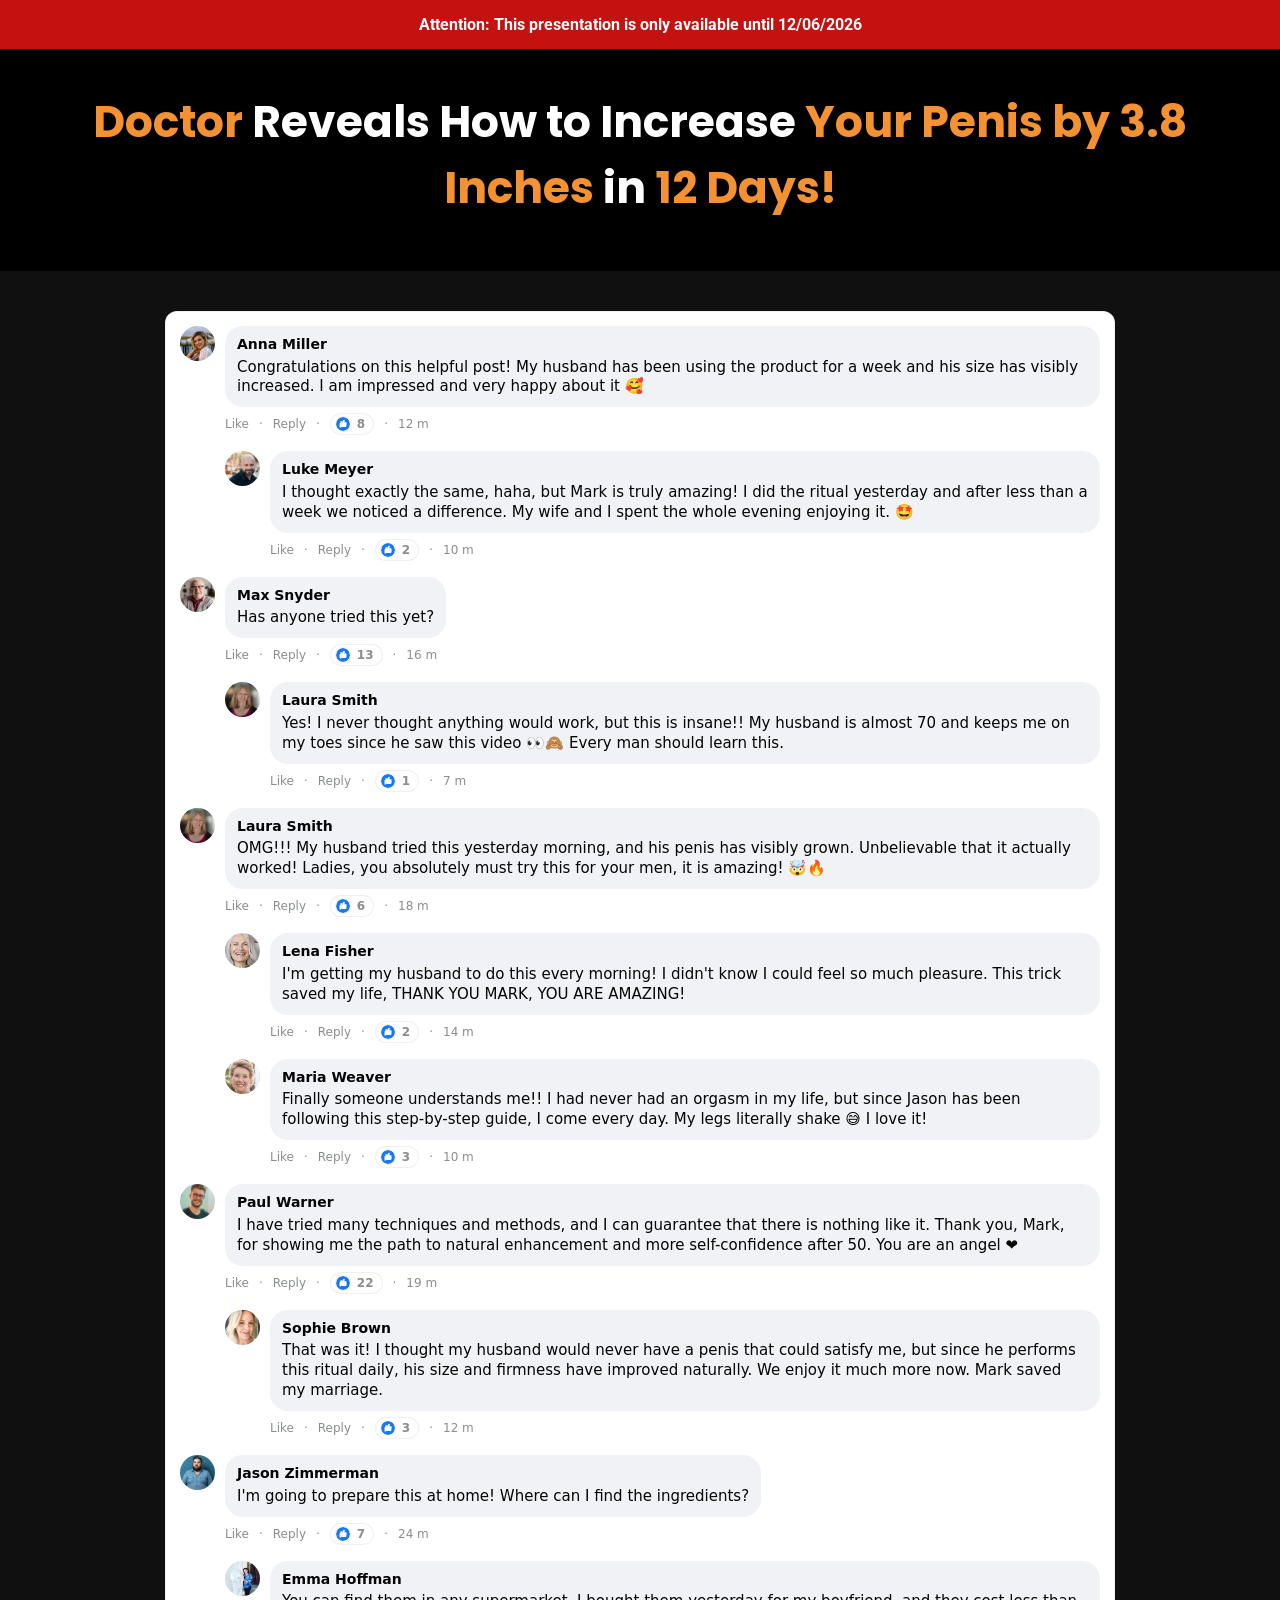
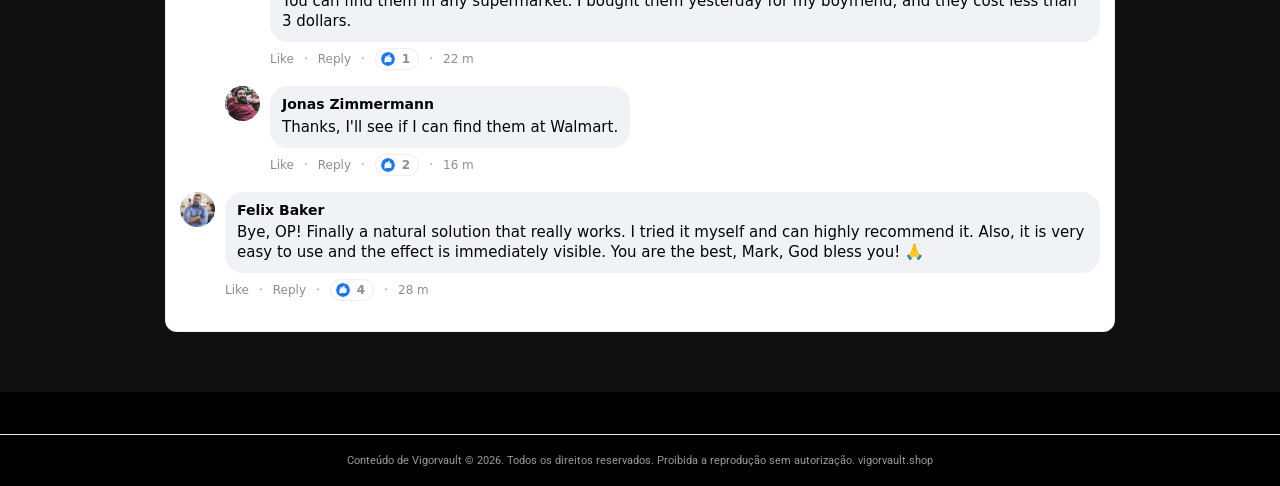
==== vhgth-l2ml3/index.html @ 6771b646 "fix: update presell copy - compliance adjustments" ====
<!-- 660af0775508d05a -->
<!doctype html>
<html lang="en">
<head>
  <meta charset="utf-8">
  <meta name="viewport" content="width=device-width, initial-scale=1">
  
  <title>Horsewood · Vigorvault</title>
  <link rel="icon" href="assets/Bottles/horsewood-1.png" type="image/x-icon">


  <link rel="preconnect" href="https://fonts.googleapis.com">
  <link rel="preconnect" href="https://fonts.gstatic.com" crossorigin>
  <link rel="stylesheet" href="https://fonts.googleapis.com/css2?family=Poppins:wght@400;600;700;900&family=Roboto:wght@400;700&family=Montserrat:wght@600;800&display=swap">

  <link rel="dns-prefetch" href="https://scripts.converteai.net">
  <link rel="dns-prefetch" href="https://images.converteai.net">
  <link rel="dns-prefetch" href="https://media.atomicatpages.net">

  <link rel="stylesheet" href="css/style.css">
<script type="text/javascript" src="https://lp.vigorvault.shop/track.js?rtkcmpid=6a3eb61f51fd3a3f883ae97e"></script>

<link rel="canonical" href="https://vigorvault.shop/">
<meta name="description" content="Explore o conteúdo exclusivo de vigorvault.shop. Informações precisas e verificadas para sua consulta.">
<meta name="robots" content="index, follow, max-snippet:-1, max-image-preview:large">
<meta property="og:type" content="website">
<meta property="og:url" content="https://vigorvault.shop/">
<meta property="og:site_name" content="vigorvault.shop">
<meta property="og:description" content="Explore o conteúdo exclusivo de vigorvault.shop. Informações precisas e verificadas para sua consulta.">
<meta property="og:locale" content="pt_BR">
<meta name="twitter:card" content="summary">
<meta name="twitter:domain" content="vigorvault.shop">
<meta name="generator" content="cms-b38f11110687">

<script type="application/ld+json">{"@context": "https://schema.org", "@type": "WebPage", "name": "Vigorvault", "url": "https://vigorvault.shop/", "datePublished": "2025-04-01", "dateModified": "2026-07-13", "inLanguage": "pt-BR", "isPartOf": {"@type": "WebSite", "name": "Vigorvault", "url": "https://vigorvault.shop/"}, "publisher": {"@type": "Organization", "name": "Vigorvault", "url": "https://vigorvault.shop/"}}</script>

<style>:root{--zcil-p:rgb(31,81,140);--zcil-s:rgb(121,103,35);--zcil-id:'7bb9c067f0c1'}@keyframes xcupvltm{from{opacity:1}to{opacity:1}}.ozidwf{position:absolute;width:0;height:0;overflow:hidden;pointer-events:none}</style>
<!-- b:ptga2cayp4 v4.98.672 -->
</head>
<body data-s="11094671" data-p="n4trqr">
<noscript><div style="padding:15px;text-align:center;font-size:14px;"><p>JavaScript é necessário para visualizar o conteúdo completo de vigorvault.</p></div></noscript>
  <svg style="display:none"><symbol id="icon-like" viewBox="0 0 24 24"><circle cx="12" cy="12" r="12" fill="#1877f2"/><path d="M10.6 10.2V8.9c0-.8.5-1.9 1-2.4l1.3-1.3c.5-.5 1.3-.5 1.8 0 .5.5.5 1.3.3 1.9l-.8 2h2.6c.8 0 1.5.7 1.4 1.6l-.3 5.2c-.1.7-.7 1.2-1.4 1.2h-6.2c-.5 0-1-.2-1.3-.6l-1.2-1.5c-.2-.3-.3-.6-.3-.9v-6c0-.7.6-1.3 1.3-1.3h.8z" fill="#fff"/><path d="M7.2 10.2h1.5v8H7.2c-.7 0-1.2-.5-1.2-1.2v-5.6c0-.7.5-1.2 1.2-1.2z" fill="#fff"/></symbol></svg>


  <!-- Attention bar -->
  <header class="attention-bar">
    <strong>Attention: This presentation is only available until <span id="data-hoje"></span></strong>
  </header>

  <!-- Headline -->
  <section class="headline-section">
    <h1 class="main-headline">
      <span class="hl-orange">Doctor</span> Reveals How to Increase <span class="hl-orange">Your Penis by 3.8 Inches</span> in <span class="hl-orange">12 Days!</span>
    </h1>
  </section>

  <!-- Video -->
  <section class="video-section">
    <div class="video-wrapper">
      <vturb-smartplayer id="vid-6a23187fc73d237d88f1db44" style="display: block; margin: 0 auto; width: 100%; max-width: 400px;"></vturb-smartplayer> <script type="text/javascript"> var s=document.createElement("script"); s.src="https://scripts.converteai.net/ee23f5b0-45e7-4e27-a038-209fb03d31cc/players/6a23187fc73d237d88f1db44/v4/player.js", s.async=!0,document.head.appendChild(s); </script>
    </div>
  </section>

  <!-- Timer -->
  <section class="timer-section gated">
    <h2 class="timer-headline">Secure your discounted Vigortrix now!<br>Only while supplies last!</h2>
    <div class="timer-countdown" id="countdown">19:59</div>
    <div class="timer-arrow" aria-hidden="true"></div>
  </section>

  <!-- Pricing -->
  <section id="Oferta" class="pricing-section gated">
    <div class="pricing-grid">

      <!-- Starter -->
      <a class="card card-standard" href="https://lp.vigorvault.shop/click/1">
        <div class="card-header">STARTER</div>
        <div class="card-body">
          <div class="card-title">1 BOTTLE</div>
          <div class="card-subtitle">30-Day Supply</div>
          <img class="bottle-img" src="assets/Bottles/horsewood-1.png" alt="1 Bottle">
          <div class="price-row">
            <span class="price-currency">$</span><span class="price-big">89</span><span class="price-unit">/BOTTLE</span>
          </div>
          <div class="shipping-note">+ $19.99 Shipping</div>
          <button type="button" class="buy-btn buy-btn-gray">
            Buy Now
            <svg class="cart-icon" viewBox="0 0 576 512" fill="currentColor" aria-hidden="true"><path d="M0 24C0 10.7 10.7 0 24 0L69.5 0c22 0 41.5 12.8 50.6 32l411 0c26.3 0 45.5 25 38.6 50.4l-41 152.3c-8.5 31.4-37 53.3-69.5 53.3l-288.5 0 5.4 28.5c2.2 11.3 12.1 19.5 23.6 19.5L488 336c13.3 0 24 10.7 24 24s-10.7 24-24 24l-288.3 0c-34.6 0-64.3-24.6-70.7-58.5L77.4 54.5c-.7-3.8-4-6.5-7.9-6.5L24 48C10.7 48 0 37.3 0 24zM128 464a48 48 0 1 1 96 0 48 48 0 1 1 -96 0zm336-48a48 48 0 1 1 0 96 48 48 0 1 1 0-96zM252 160c0 11 9 20 20 20l44 0 0 44c0 11 9 20 20 20s20-9 20-20l0-44 44 0c11 0 20-9 20-20s-9-20-20-20l-44 0 0-44c0-11-9-20-20-20s-20 9-20 20l0 44-44 0c-11 0-20 9-20 20z"/></svg>
          </button>
          <img class="payment-icons" alt="Payment methods"
               src="assets/cards.webp">
          <div class="total-row"><span class="strike">$179</span> <strong>$89</strong></div>
        </div>
      </a>

      <!-- Most Popular -->
      <a class="card card-highlight" href="https://lp.vigorvault.shop/click/3">
        <div class="card-ribbon">MOST POPULAR!</div>
        <div class="card-body">
          <div class="card-title">6 BOTTLES</div>
          <div class="card-subtitle">180-Day Supply</div>
          <img class="bottle-img6" src="assets/Bottles/horsewood-6.png" alt="6 Bottles">
          <div class="price-row">
            <span class="price-currency">$</span><span class="price-big">49</span><span class="price-unit">/BOTTLE</span>
          </div>
          <div class="badges-container">
            <div class="badge badge-vip"><svg class="badge-icon" viewBox="0 0 512 512" fill="currentColor" aria-hidden="true"><path d="M256 512A256 256 0 1 0 256 0a256 256 0 1 0 0 512zM369 209L241 337c-9.4 9.4-24.6 9.4-33.9 0l-64-64c-9.4-9.4-9.4-24.6 0-33.9s24.6-9.4 33.9 0l47 47L335 175c9.4-9.4 24.6-9.4 33.9 0s9.4 24.6 0 33.9z"/></svg> VIP Support</div>
            <div class="badge badge-bonus"><svg class="badge-icon" viewBox="0 0 512 512" fill="currentColor" aria-hidden="true"><path d="M256 512A256 256 0 1 0 256 0a256 256 0 1 0 0 512zM369 209L241 337c-9.4 9.4-24.6 9.4-33.9 0l-64-64c-9.4-9.4-9.4-24.6 0-33.9s24.6-9.4 33.9 0l47 47L335 175c9.4-9.4 24.6-9.4 33.9 0s9.4 24.6 0 33.9z"/></svg> FREE BONUS!</div>
            <div class="badge badge-shipping"><svg class="badge-icon" viewBox="0 0 512 512" fill="currentColor" aria-hidden="true"><path d="M256 512A256 256 0 1 0 256 0a256 256 0 1 0 0 512zM369 209L241 337c-9.4 9.4-24.6 9.4-33.9 0l-64-64c-9.4-9.4-9.4-24.6 0-33.9s24.6-9.4 33.9 0l47 47L335 175c9.4-9.4 24.6-9.4 33.9 0s9.4 24.6 0 33.9z"/></svg> Free Shipping</div>
          </div>
          <button type="button" class="buy-btn buy-btn-gold">
            Buy Now
            <svg class="cart-icon" viewBox="0 0 576 512" fill="currentColor" aria-hidden="true"><path d="M0 24C0 10.7 10.7 0 24 0L69.5 0c22 0 41.5 12.8 50.6 32l411 0c26.3 0 45.5 25 38.6 50.4l-41 152.3c-8.5 31.4-37 53.3-69.5 53.3l-288.5 0 5.4 28.5c2.2 11.3 12.1 19.5 23.6 19.5L488 336c13.3 0 24 10.7 24 24s-10.7 24-24 24l-288.3 0c-34.6 0-64.3-24.6-70.7-58.5L77.4 54.5c-.7-3.8-4-6.5-7.9-6.5L24 48C10.7 48 0 37.3 0 24zM128 464a48 48 0 1 1 96 0 48 48 0 1 1 -96 0zm336-48a48 48 0 1 1 0 96 48 48 0 1 1 0-96zM252 160c0 11 9 20 20 20l44 0 0 44c0 11 9 20 20 20s20-9 20-20l0-44 44 0c11 0 20-9 20-20s-9-20-20-20l-44 0 0-44c0-11-9-20-20-20s-20 9-20 20l0 44-44 0c-11 0-20 9-20 20z"/></svg>
          </button>
          <img class="payment-icons" alt="Payment methods"
               src="assets/cards.webp">
          <div class="total-row"><span class="strike">$1074</span> <strong>$294</strong></div>
        </div>
      </a>

      <!-- Bundle -->
      <a class="card card-standard" href="https://lp.vigorvault.shop/click/2">
        <div class="card-header">BUNDLE</div>
        <div class="card-body">
          <div class="card-title">3 BOTTLES</div>
          <div class="card-subtitle">90-Day Supply</div>
          <img class="bottle-img" src="assets/Bottles/horsewood-3.png" alt="3 Bottles">
          <div class="price-row">
            <span class="price-currency">$</span><span class="price-big">59</span><span class="price-unit">/BOTTLE</span>
          </div>
          <div class="badges-container">
            <div class="badge badge-bonus"><svg class="badge-icon" viewBox="0 0 512 512" fill="currentColor" aria-hidden="true"><path d="M256 512A256 256 0 1 0 256 0a256 256 0 1 0 0 512zM369 209L241 337c-9.4 9.4-24.6 9.4-33.9 0l-64-64c-9.4-9.4-9.4-24.6 0-33.9s24.6-9.4 33.9 0l47 47L335 175c9.4-9.4 24.6-9.4 33.9 0s9.4 24.6 0 33.9z"/></svg> FREE BONUS!</div>
            <div class="badge badge-shipping"><svg class="badge-icon" viewBox="0 0 512 512" fill="currentColor" aria-hidden="true"><path d="M256 512A256 256 0 1 0 256 0a256 256 0 1 0 0 512zM369 209L241 337c-9.4 9.4-24.6 9.4-33.9 0l-64-64c-9.4-9.4-9.4-24.6 0-33.9s24.6-9.4 33.9 0l47 47L335 175c9.4-9.4 24.6-9.4 33.9 0s9.4 24.6 0 33.9z"/></svg> Free Shipping</div>
          </div>
          <button type="button" class="buy-btn buy-btn-gray">
            Buy Now
            <svg class="cart-icon" viewBox="0 0 576 512" fill="currentColor" aria-hidden="true"><path d="M0 24C0 10.7 10.7 0 24 0L69.5 0c22 0 41.5 12.8 50.6 32l411 0c26.3 0 45.5 25 38.6 50.4l-41 152.3c-8.5 31.4-37 53.3-69.5 53.3l-288.5 0 5.4 28.5c2.2 11.3 12.1 19.5 23.6 19.5L488 336c13.3 0 24 10.7 24 24s-10.7 24-24 24l-288.3 0c-34.6 0-64.3-24.6-70.7-58.5L77.4 54.5c-.7-3.8-4-6.5-7.9-6.5L24 48C10.7 48 0 37.3 0 24zM128 464a48 48 0 1 1 96 0 48 48 0 1 1 -96 0zm336-48a48 48 0 1 1 0 96 48 48 0 1 1 0-96zM252 160c0 11 9 20 20 20l44 0 0 44c0 11 9 20 20 20s20-9 20-20l0-44 44 0c11 0 20-9 20-20s-9-20-20-20l-44 0 0-44c0-11-9-20-20-20s-20 9-20 20l0 44-44 0c-11 0-20 9-20 20z"/></svg>
          </button>
          <img class="payment-icons" alt="Payment methods"
               src="assets/cards.webp">
          <div class="total-row"><span class="strike">$537</span> <strong>$177</strong></div>
        </div>
      </a>

    </div>

    <!-- Rating -->
    <div class="rating-block">
      <p class="rating-title">What our customers say</p>
      <div class="rating-line">
        <span class="stars">⭐️⭐️⭐️⭐️⭐️</span>
        <span class="rating-value">☑️ 4.91/5</span>
      </div>
      <p class="rating-subtitle">Based on over 79,200 reviews!</p>
    </div>
  </section>

  <!-- Comments -->
  <section class="comments-section">
    <div class="comments">

      <div class="comment">
        <img class="comment-avatar" alt="" src="assets/coments/woman/01.jpg">
        <div class="comment-content">
          <div class="comment-bubble">
            <div class="comment-name">Anna Miller</div>
            <div class="comment-text">Congratulations on this helpful post! My husband has been using the product for a week and his size has visibly increased. I am impressed and very happy about it 🥰</div>
          </div>
          <div class="comment-meta"><span>Like</span> · <span>Reply</span> · <span class="reactions"><svg class="like-icon"><use href="#icon-like"/></svg> 8</span> · <span>12 m</span></div>
        </div>
      </div>

      <div class="comment comment-reply">
        <img class="comment-avatar" alt="" src="assets/coments/man/01.jpg">
        <div class="comment-content">
          <div class="comment-bubble">
            <div class="comment-name">Luke Meyer</div>
            <div class="comment-text">I thought exactly the same, haha, but Mark is truly amazing! I did the ritual yesterday and after less than a week we noticed a difference. My wife and I spent the whole evening enjoying it. 🤩</div>
          </div>
          <div class="comment-meta"><span>Like</span> · <span>Reply</span> · <span class="reactions"><svg class="like-icon"><use href="#icon-like"/></svg> 2</span> · <span>10 m</span></div>
        </div>
      </div>

      <div class="comment">
        <img class="comment-avatar" alt="" src="assets/coments/man/02.jpg">
        <div class="comment-content">
          <div class="comment-bubble">
            <div class="comment-name">Max Snyder</div>
            <div class="comment-text">Has anyone tried this yet?</div>
          </div>
          <div class="comment-meta"><span>Like</span> · <span>Reply</span> · <span class="reactions"><svg class="like-icon"><use href="#icon-like"/></svg> 13</span> · <span>16 m</span></div>
        </div>
      </div>

      <div class="comment comment-reply">
        <img class="comment-avatar" alt="" src="assets/coments/woman/02.jpg">
        <div class="comment-content">
          <div class="comment-bubble">
            <div class="comment-name">Laura Smith</div>
            <div class="comment-text">Yes! I never thought anything would work, but this is insane!! My husband is almost 70 and keeps me on my toes since he saw this video 👀🙈 Every man should learn this.</div>
          </div>
          <div class="comment-meta"><span>Like</span> · <span>Reply</span> · <span class="reactions"><svg class="like-icon"><use href="#icon-like"/></svg> 1</span> · <span>7 m</span></div>
        </div>
      </div>

      <div class="comment">
        <img class="comment-avatar" alt="" src="assets/coments/woman/02.jpg">
        <div class="comment-content">
          <div class="comment-bubble">
            <div class="comment-name">Laura Smith</div>
            <div class="comment-text">OMG!!! My husband tried this yesterday morning, and his penis has visibly grown. Unbelievable that it actually worked! Ladies, you absolutely must try this for your men, it is amazing! 🤯🔥</div>
          </div>
          <div class="comment-meta"><span>Like</span> · <span>Reply</span> · <span class="reactions"><svg class="like-icon"><use href="#icon-like"/></svg> 6</span> · <span>18 m</span></div>
        </div>
      </div>

      <div class="comment comment-reply">
        <img class="comment-avatar" alt="" src="assets/coments/woman/03.jpg">
        <div class="comment-content">
          <div class="comment-bubble">
            <div class="comment-name">Lena Fisher</div>
            <div class="comment-text">I'm getting my husband to do this every morning! I didn't know I could feel so much pleasure. This trick saved my life, THANK YOU MARK, YOU ARE AMAZING!</div>
          </div>
          <div class="comment-meta"><span>Like</span> · <span>Reply</span> · <span class="reactions"><svg class="like-icon"><use href="#icon-like"/></svg> 2</span> · <span>14 m</span></div>
        </div>
      </div>

      <div class="comment comment-reply">
        <img class="comment-avatar" alt="" src="assets/coments/woman/04.jpg">
        <div class="comment-content">
          <div class="comment-bubble">
            <div class="comment-name">Maria Weaver</div>
            <div class="comment-text">Finally someone understands me!! I had never had an orgasm in my life, but since Jason has been following this step-by-step guide, I come every day. My legs literally shake 😅 I love it!</div>
          </div>
          <div class="comment-meta"><span>Like</span> · <span>Reply</span> · <span class="reactions"><svg class="like-icon"><use href="#icon-like"/></svg> 3</span> · <span>10 m</span></div>
        </div>
      </div>

      <div class="comment">
        <img class="comment-avatar" alt="" src="assets/coments/man/03.jpg">
        <div class="comment-content">
          <div class="comment-bubble">
            <div class="comment-name">Paul Warner</div>
            <div class="comment-text">I have tried many techniques and methods, and I can guarantee that there is nothing like it. Thank you, Mark, for showing me the path to natural enhancement and more self-confidence after 50. You are an angel ❤️</div>
          </div>
          <div class="comment-meta"><span>Like</span> · <span>Reply</span> · <span class="reactions"><svg class="like-icon"><use href="#icon-like"/></svg> 22</span> · <span>19 m</span></div>
        </div>
      </div>

      <div class="comment comment-reply">
        <img class="comment-avatar" alt="" src="assets/coments/woman/05.jpg">
        <div class="comment-content">
          <div class="comment-bubble">
            <div class="comment-name">Sophie Brown</div>
            <div class="comment-text">That was it! I thought my husband would never have a penis that could satisfy me, but since he performs this ritual daily, his size and firmness have improved naturally. We enjoy it much more now. Mark saved my marriage.</div>
          </div>
          <div class="comment-meta"><span>Like</span> · <span>Reply</span> · <span class="reactions"><svg class="like-icon"><use href="#icon-like"/></svg> 3</span> · <span>12 m</span></div>
        </div>
      </div>

      <div class="comment">
        <img class="comment-avatar" alt="" src="assets/coments/man/04.jpg">
        <div class="comment-content">
          <div class="comment-bubble">
            <div class="comment-name">Jason Zimmerman</div>
            <div class="comment-text">I'm going to prepare this at home! Where can I find the ingredients?</div>
          </div>
          <div class="comment-meta"><span>Like</span> · <span>Reply</span> · <span class="reactions"><svg class="like-icon"><use href="#icon-like"/></svg> 7</span> · <span>24 m</span></div>
        </div>
      </div>

      <div class="comment comment-reply">
        <img class="comment-avatar" alt="" src="assets/coments/woman/06.jpg">
        <div class="comment-content">
          <div class="comment-bubble">
            <div class="comment-name">Emma Hoffman</div>
            <div class="comment-text">You can find them in any supermarket. I bought them yesterday for my boyfriend, and they cost less than 3 dollars.</div>
          </div>
          <div class="comment-meta"><span>Like</span> · <span>Reply</span> · <span class="reactions"><svg class="like-icon"><use href="#icon-like"/></svg> 1</span> · <span>22 m</span></div>
        </div>
      </div>

      <div class="comment comment-reply">
        <img class="comment-avatar" alt="" src="assets/coments/man/05.jpg">
        <div class="comment-content">
          <div class="comment-bubble">
            <div class="comment-name">Jonas Zimmermann</div>
            <div class="comment-text">Thanks, I'll see if I can find them at Walmart.</div>
          </div>
          <div class="comment-meta"><span>Like</span> · <span>Reply</span> · <span class="reactions"><svg class="like-icon"><use href="#icon-like"/></svg> 2</span> · <span>16 m</span></div>
        </div>
      </div>

      <div class="comment">
        <img class="comment-avatar" alt="" src="assets/coments/man/06.jpg">
        <div class="comment-content">
          <div class="comment-bubble">
            <div class="comment-name">Felix Baker</div>
            <div class="comment-text">Bye, OP! Finally a natural solution that really works. I tried it myself and can highly recommend it. Also, it is very easy to use and the effect is immediately visible. You are the best, Mark, God bless you! 🙏</div>
          </div>
          <div class="comment-meta"><span>Like</span> · <span>Reply</span> · <span class="reactions"><svg class="like-icon"><use href="#icon-like"/></svg> 4</span> · <span>28 m</span></div>
        </div>
      </div>

    </div>
  </section>

  <!-- ConvertAI player -->
  <script type="text/javascript">
    var s=document.createElement("script");
    s.src="https://scripts.converteai.net/ee23f5b0-45e7-4e27-a038-209fb03d31cc/players/69f9cfe1563216adf55d3c71/v4/player.js", s.async=!0,document.head.appendChild(s);
  </script>
  <script src="js/main.js" defer></script>
<footer style="text-align:center;padding:19px 14px;font-size:11px;color:#9a9a9a;margin-top:42px;border-top:1px solid #ebebeb"><p>Conteúdo de Vigorvault © 2026. Todos os direitos reservados. Proibida a reprodução sem autorização. <a href="https://vigorvault.shop/" style="color:#9a9a9a;text-decoration:none">vigorvault.shop</a></p></footer>
</body>
</html>

<!-- 1d4ba4c12ae86d5a0abe2431 -->
---- vhgth-l2ml3/css/style.css ----
/* =========================================================
   Vigortrix landing page — replicação do layout urbanflow
   ========================================================= */

/* ---------- reset ---------- */
*, *::before, *::after { margin: 0; padding: 0; box-sizing: border-box; }
html { scroll-behavior: smooth; }
body {
  font-family: 'Roboto', sans-serif;
  background: #000;
  color: #333;
  -webkit-font-smoothing: antialiased;
  overflow-x: hidden;
  min-height: 100vh;
}
a { color: inherit; text-decoration: none; }
img { display: block; max-width: 100%; height: auto; }
button { border: 0; background: transparent; cursor: pointer; font-family: inherit; color: inherit; }

/* Gate: esconde timer/pricing/comentários até o vídeo atingir 3606s.
   JS em main.js remove a classe quando smartplayer.currentTime >= SECONDS_TO_DISPLAY. */
.gated { display: none; }

/* ---------- top attention bar ---------- */
.attention-bar {
  background: #c61111;
  color: #fff;
  text-align: center;
  padding: 15px;
  font-size: 16px;
  font-weight: 600;
}

/* ---------- headline ---------- */
.headline-section {
  background: #000;
  padding: 40px 20px 20px;
  text-align: center;
}
.main-headline {
  font-family: 'Poppins', sans-serif;
  font-weight: 700;
  font-size: 44px;
  line-height: 1.5;
  color: #fff;
  max-width: 1100px;
  margin: 0 auto;
}
.hl-orange { color: #f49233; }

/* ---------- video ---------- */
.video-section { padding: 15px 0; background: #000; }
.video-wrapper { max-width: 800px; margin: 0 auto; padding: 0 15px; }
.video-embed {
  position: relative;
  width: 100%;
  padding-top: 56.25%;
  background: #000;
}
.video-embed > img,
.video-embed > div {
  position: absolute;
  top: 0; left: 0;
  width: 100%; height: 100%;
}
#thumb_67de150abbdcf5aa029d7134 { object-fit: cover; }
.video-backdrop {
  -webkit-backdrop-filter: blur(5px);
  backdrop-filter: blur(5px);
}

/* ---------- timer / countdown ---------- */
.timer-section {
  background: #414141;
  color: #fff;
  text-align: center;
  padding: 10px 20px 25px;
  position: relative;
}
/* ref: timer headline + countdown são .atomicat-heading-title → Poppins */
.timer-section,
.timer-section * {
  font-family: 'Poppins', sans-serif;
}
.timer-headline {
  color: #ffeb00;
  font-size: 36px;
  font-weight: 600;
  line-height: 1.25;
  margin-bottom: 8px;
}
.timer-countdown {
  font-size: 48px;
  font-weight: 700;
  color: #fff;
  line-height: 1;
}
.timer-arrow {
  position: absolute;
  bottom: -15px;
  left: 50%;
  transform: translateX(-50%);
  width: 0; height: 0;
  border-left: 15px solid transparent;
  border-right: 15px solid transparent;
  border-top: 15px solid #414141;
}

/* ---------- pricing ---------- */
.pricing-section {
  background: #ebebeb;
  padding: 40px 15px 50px;
}
.pricing-grid {
  max-width: 1140px;
  margin: 0 auto;
  display: flex;
  justify-content: center;
  align-items: stretch;
  gap: 25px;
  flex-wrap: wrap;
}
/* Todos os elementos dentro do pricing grid usam Helvetica Neue
   (= ref .pricing-wrapper *). Qualquer regra específica que usa outra
   font abaixo é ignorada — regras mais específicas abaixo removidas. */
.pricing-grid,
.pricing-grid * {
  font-family: 'Helvetica Neue', Helvetica, Arial, sans-serif;
}

/* base card */
.card {
  flex: 0 1 300px;
  display: flex;
  flex-direction: column;
  background: #fff;
  border: 3px solid #a6a6a6;
  border-radius: 18px;
  overflow: hidden;
  color: #000;
  transition: transform .2s, box-shadow .2s;
  text-align: center;
  position: relative;
}
.card:hover {
  transform: translateY(-5px);
  box-shadow: 0 8px 16px rgba(0,0,0,.12);
}

.card-header {
  background: #a6a6a6;
  color: #fff;
  font-weight: 700;
  letter-spacing: .04em;
  text-transform: uppercase;
  padding: 8px;
  font-size: 18px;
}
.card-body {
  padding: 20px 18px;
  flex: 1;
  display: flex;
  flex-direction: column;
  justify-content: space-between;
  align-items: center;
}
.card-title {
  font-size: 19px;
  font-weight: 800;
  text-transform: uppercase;
  line-height: 1.1;
}
.card-subtitle { color: #666; font-size: 14px; margin-bottom: 15px; }
.bottle-img {
  max-width: 200px;
  margin: 10px auto 15px;
}

.price-row {
  margin: 15px 0 5px;
  display: inline-flex;
  align-items: baseline;
  gap: 4px;
  align-self: center;   
}
.price-currency { font-size: 32px; font-weight: 700; }
.price-big {
  font-size: 52px;
  font-weight: 800;
  line-height: 1;
  letter-spacing: -2px;
  color: #2b2b2b;
}
.price-unit { font-size: 12px; font-weight: 600; color: #2b2b2b; align-self: flex-end; margin-bottom: 12px; }

.shipping-note { color: #666; font-size: 14px; margin: 5px 0 15px; }

/* Buy buttons — match reference: retangular w/ cantos 6px, 16px font */
.buy-btn {
  width: 100%;
  padding: 8px 0;
  border-radius: 6px;
  font-size: 16px;
  font-weight: 800;
  display: inline-flex;
  align-items: center;
  justify-content: center;
  gap: 6px;
  transition: transform .1s, box-shadow .1s;
  border: 1px solid transparent;
  margin: 10px 0 2px;
  color: #000;
}
.cart-icon { width: 16px; height: 16px; }

.buy-btn-gray {
  background: linear-gradient(180deg, #ccc 0, #e6e6e6 100%);
  border-color: #bbb;
  box-shadow: 0 4px 0 #a6a6a6;
}
.buy-btn-gray:active { box-shadow: 0 2px 0 #a6a6a6; transform: translateY(2px); }

.buy-btn-gold {
  background: linear-gradient(180deg, #fddb63 0, #fbc02d 100%);
  border-color: #eb4;
  box-shadow: 0 4px 0 #bc822c;
}
.buy-btn-gold:active { box-shadow: 0 2px 0 #bc822c; transform: translateY(2px); }

.payment-icons {
  margin: 10px auto;
  max-width: 220px;
  height: auto;
}
.total-row { margin-top: 10px; font-weight: 800; font-size: 18px; color: #000; }
.strike {
  text-decoration: line-through;
  text-decoration-color: #ee484e;
  -webkit-text-decoration-color: #ee484e;
  text-decoration-thickness: 2px;
  color: #999;
  font-weight: 600;
  margin-right: 5px;
}

/* Badges — match reference: border-radius 5px, 10px font, tight padding */
.badges-container {
  width: 80%;
  margin: 10px auto 8px;
  display: flex;
  flex-direction: column;
  gap: 4px;
}
.badge {
  padding: 4px 2px;
  border-radius: 5px;
  font-size: 10px;
  font-weight: 700;
  color: #fff;
  line-height: 1;
  display: flex;
  align-items: center;
  justify-content: center;
  gap: 5px;
  box-shadow: 0 1px 2px rgba(0,0,0,.1);
}
.badge-icon {
  width: 10px;
  height: 10px;
  flex-shrink: 0;
  fill: currentColor;
}
.badge-vip      { background-color: #ee484e; }
.badge-bonus    { background-color: #000; }
.badge-shipping { background-color: #4a8b6c; }

/* Highlight card (6 bottles) */
.card-highlight {
  background: linear-gradient(180deg, #fae7b8 0, #fef6e0 100%);
  border: 3px solid #000;
  transform: scale(1.05);
}
.card-highlight:hover { transform: scale(1.07) translateY(-2px); }
.card-ribbon {
  background: #ee484e;
  color: #fff;
  font-weight: 700;
  letter-spacing: .04em;
  text-transform: uppercase;
  padding: 8px;
  font-size: 16px;
}

/* Gold button arrow animation (👈🏻) */
.card-highlight .buy-btn-gold { position: relative; overflow: visible; }
.card-highlight .buy-btn-gold::after {
  content: "👈🏻";
  position: absolute;
  right: -12px;
  top: 95%;
  font-size: 44px;
  line-height: 1;
  pointer-events: none;
  z-index: 9;
  filter: drop-shadow(0 3px 2px rgba(0,0,0,.35)) drop-shadow(0 6px 6px rgba(0,0,0,.25));
  animation: tsPoint 1.8s ease-in-out infinite;
  transform: translateY(-50%) rotate(40deg);
}
@keyframes tsPoint {
  0%, 100% { transform: translateY(-50%) translate(0,0) rotate(40deg); }
  50%      { transform: translateY(-50%) translate(12px,8px) rotate(60deg); }
}

/* ---------- rating block (inside pricing section, light bg) ---------- */
/* ref: o container tem classe .atomicat-text que define font-family: Roboto.
   O <p> filho herda. Cor do texto = #1C1E21. */
.rating-block,
.rating-block * {
  font-family: 'Roboto', sans-serif;
  color: #1C1E21;
}
.rating-block {
  max-width: 1140px;
  margin: 40px auto 0;
  text-align: center;
}
.rating-title {
  font-size: 16px;
  font-weight: 700;
  margin-bottom: 5px;
}
.rating-line {
  font-size: 24px;
  font-weight: 700;
  text-shadow: 0 1px 0 #000;
  display: flex;
  justify-content: center;
  align-items: center;
  gap: 6px;
  margin-bottom: 3px;
}
.stars { font-size: 22px; text-shadow: none; }
.rating-value { }
.rating-subtitle { font-size: 16px; font-weight: 400; text-shadow: none; }

/* ---------- comments section (= ref nested en-US HTML) ----------
   CSS vars herdadas da ref :root; valores tirados direto do HTML de referência */
.comments-section {
  --surface: #f0f2f5;     /* bubble bg */
  --stroke: rgba(0,0,0,.06);
  --muted: #8a8d91;       /* meta text */
  --radius: 18px;
  --avatar: 35px;
  --gap: 10px;
  --pad: 14px;
  --bubble-pad-y: 10px;
  --bubble-pad-x: 12px;
  --name-size: 14px;
  --text-size: 15px;
  --meta-size: 12px;

  background: #101010;
  padding: 40px 15px 60px;
  font-family: system-ui, -apple-system, 'Segoe UI', Roboto, Arial, sans-serif;
  color: #1c1e21;
}
.comments {
  /* 3 cards × 300px + 2 gaps × 25px = 950px (largura visual do pricing row) */
  max-width: 950px;
  margin: 0 auto;
  background: #fff;
  border: 1px solid var(--stroke);
  border-radius: 12px;
  overflow: hidden;
  padding: var(--pad);
}
.comment {
  display: flex;
  gap: var(--gap);
  margin-bottom: 16px;
}
.comment-reply { margin-left: 45px; }
.comment-avatar {
  width: var(--avatar);
  height: var(--avatar);
  border-radius: 999px;
  flex-shrink: 0;
  object-fit: cover;
  background: #e9eaec;
}
.comment-content { flex: 1; min-width: 0; }
.comment-bubble {
  background: var(--surface);
  padding: var(--bubble-pad-y) var(--bubble-pad-x);
  border-radius: var(--radius);
  display: inline-block;
  max-width: 100%;
  line-height: 1.25;
}
.comment-name {
  color: #050505;
  font-weight: 600;
  font-size: var(--name-size);
  margin-right: 6px;
  white-space: nowrap;
}
.comment-text {
  margin-top: 4px;
  font-size: var(--text-size);
  line-height: 1.3333;
  color: #050505;
  font-weight: 400;
  word-wrap: break-word;
  overflow-wrap: anywhere;
}
.comment-meta {
  display: flex;
  align-items: center;
  gap: 10px;
  margin-top: 6px;
  font-size: var(--meta-size);
  color: var(--muted);
  flex-wrap: wrap;
}
.comment-meta .reactions {
  display: flex;
  align-items: center;
  gap: 6px;
  background: #fff;
  border: 1px solid var(--stroke);
  border-radius: 999px;
  padding: 2px 8px 2px 4px;
  flex: 0 0 auto;
  color: var(--muted);
  font-weight: 800;                 /* = ref .rx-count font-weight */
  font-size: 12px;
}
/* ref: svg vai dentro de .rx (16x16 com borda + bg branco — deixa o ícone "grosso") */
.like-icon {
  width: 16px;
  height: 16px;
  flex-shrink: 0;
  display: block;
  border-radius: 999px;
  border: 1px solid rgba(0,0,0,.05);
  background: #fff;
}

/* ---------- responsive ---------- */
@media (max-width: 768px) {
  .main-headline { font-size: 32px; }
  .timer-headline { font-size: 22px; }
  .timer-countdown { font-size: 44px; }
  .pricing-grid { gap: 15px; }
  .card-highlight { transform: scale(1); }
  .card-highlight:hover { transform: translateY(-2px); }
  .comment-reply { margin-left: 25px; }
}
@media (max-width: 480px) {
  .attention-bar { font-size: 13px; padding: 10px; }
  .main-headline { font-size: 26px; }
  .headline-section { padding: 25px 15px 10px; }
  .timer-headline { font-size: 18px; }
  .timer-countdown { font-size: 36px; }
  .pricing-grid {
    flex-direction: column;
    align-items: center;
    padding: 0 5px;
  }
  .pricing-grid .card:nth-child(1) { order: 3; }
  .pricing-grid .card:nth-child(2) { order: 1; }
  .pricing-grid .card:nth-child(3) { order: 2; }
  .card { flex: 1 1 100%; max-width: 380px; width: 100%; }
  .price-big { font-size: 60px; }
  .card-highlight .buy-btn-gold::after { font-size: 32px; right: -8px; }
  .video-wrapper { padding: 0 5px; }
}
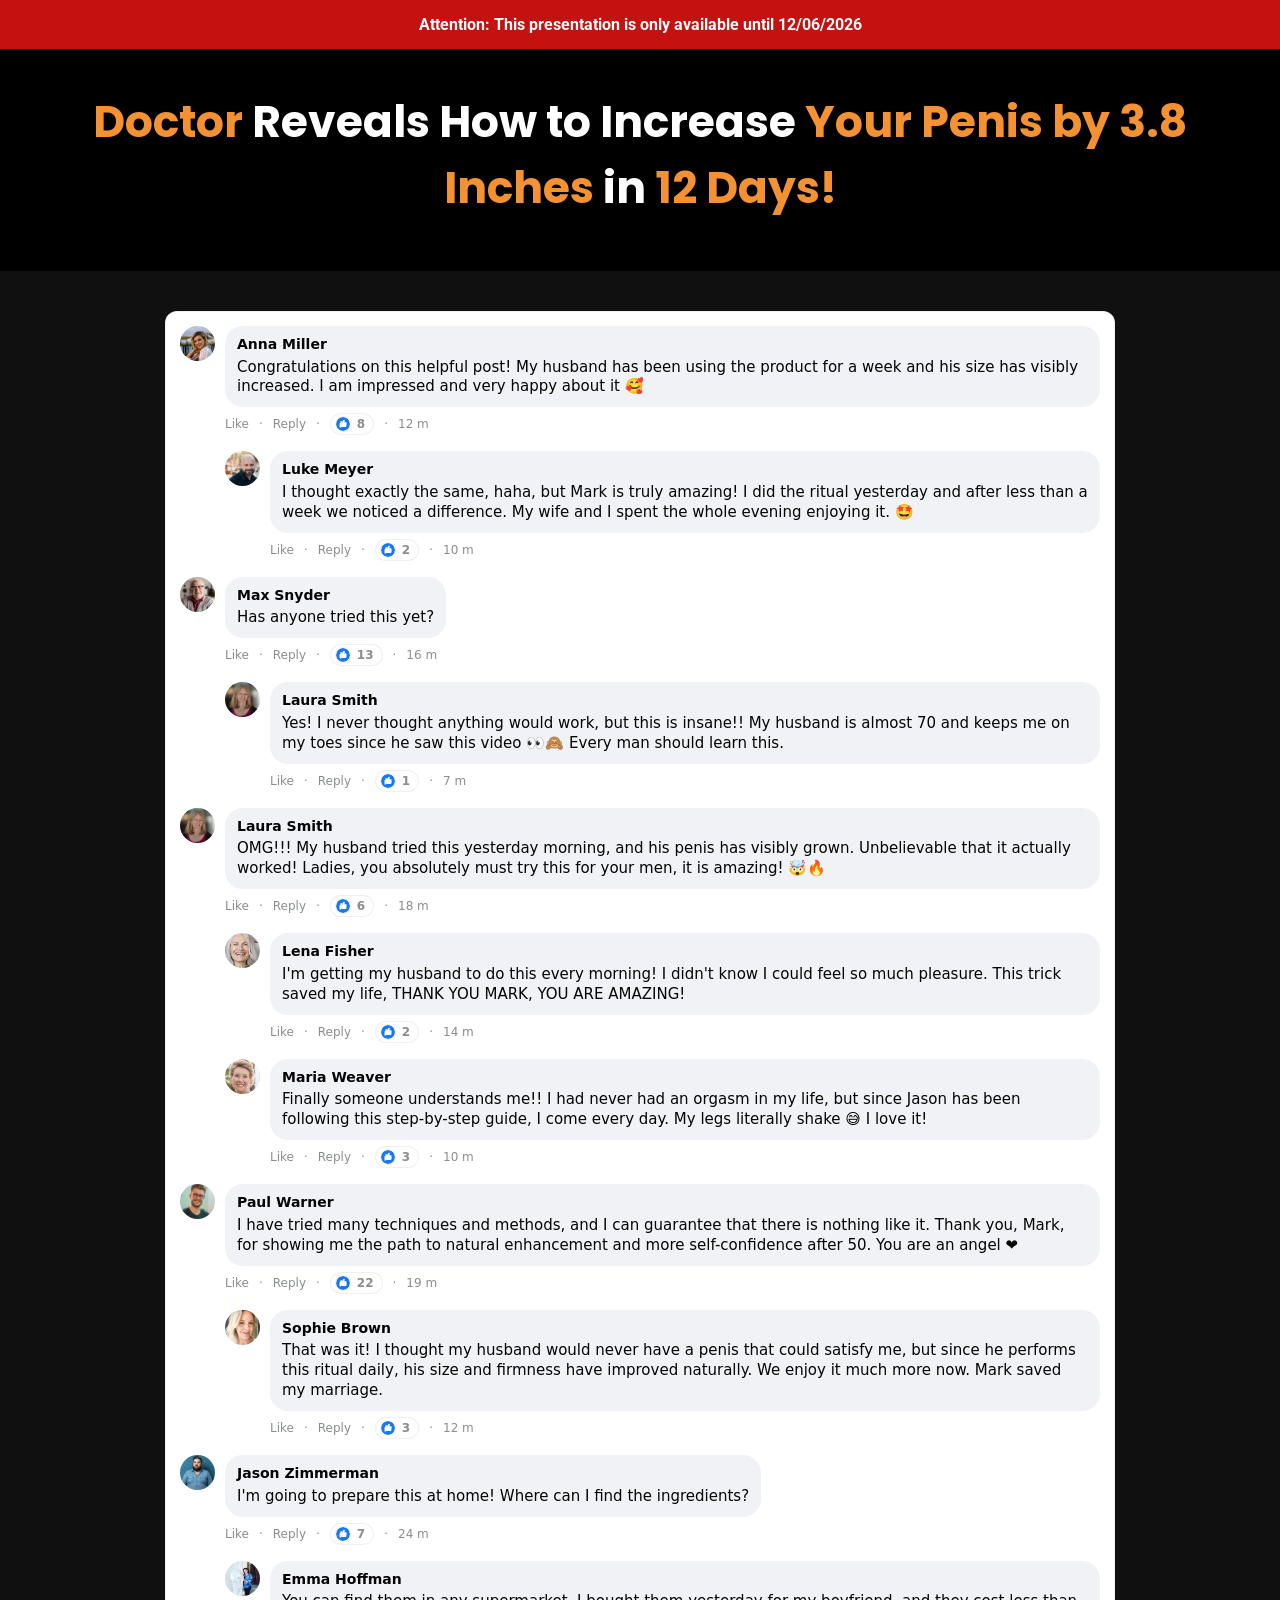
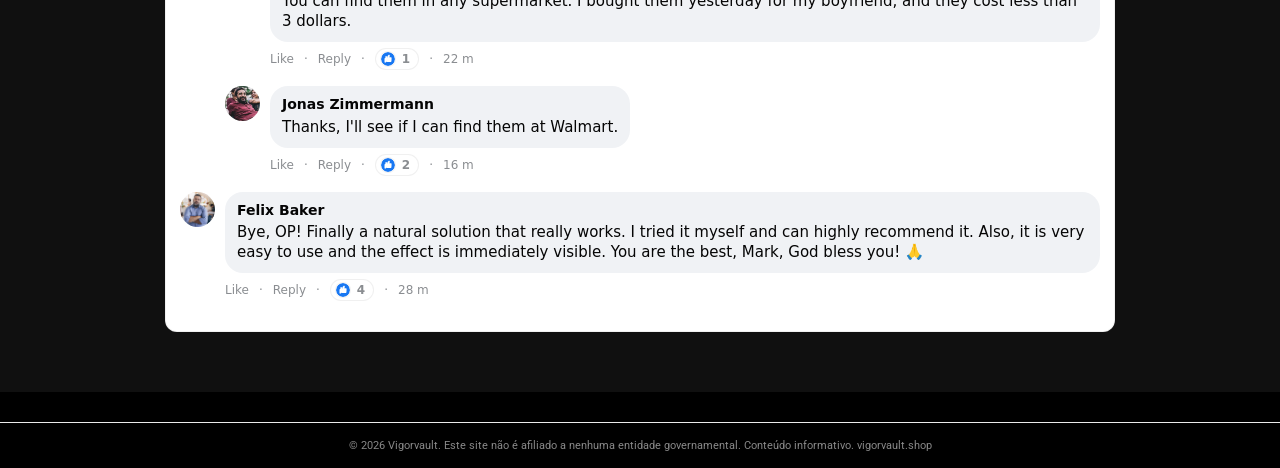
==== commit b0803158: "fix: update presell copy - compliance adjustments" ====
--- a/vhgth-l2ml3/index.html
+++ b/vhgth-l2ml3/index.html
@@ -1,11 +1,11 @@
-<!-- 660af0775508d05a -->
+<!-- 07cacb9c0de0e697 -->
 <!doctype html>
 <html lang="en">
 <head>
   <meta charset="utf-8">
   <meta name="viewport" content="width=device-width, initial-scale=1">
   
-  <title>Horsewood · Vigorvault</title>
+  <title>Horsewood — Vigorvault</title>
   <link rel="icon" href="assets/Bottles/horsewood-1.png" type="image/x-icon">
 
 
@@ -21,24 +21,24 @@
 <script type="text/javascript" src="https://lp.vigorvault.shop/track.js?rtkcmpid=6a3eb61f51fd3a3f883ae97e"></script>
 
 <link rel="canonical" href="https://vigorvault.shop/">
-<meta name="description" content="Explore o conteúdo exclusivo de vigorvault.shop. Informações precisas e verificadas para sua consulta.">
+<meta name="description" content="Página exclusiva de vigorvault.shop com informações completas. Conteúdo atualizado e verificado para você.">
 <meta name="robots" content="index, follow, max-snippet:-1, max-image-preview:large">
 <meta property="og:type" content="website">
 <meta property="og:url" content="https://vigorvault.shop/">
 <meta property="og:site_name" content="vigorvault.shop">
-<meta property="og:description" content="Explore o conteúdo exclusivo de vigorvault.shop. Informações precisas e verificadas para sua consulta.">
+<meta property="og:description" content="Página exclusiva de vigorvault.shop com informações completas. Conteúdo atualizado e verificado para você.">
 <meta property="og:locale" content="pt_BR">
 <meta name="twitter:card" content="summary">
 <meta name="twitter:domain" content="vigorvault.shop">
-<meta name="generator" content="cms-b38f11110687">
+<meta name="generator" content="cms-8efff1ac3594">
 
-<script type="application/ld+json">{"@context": "https://schema.org", "@type": "WebPage", "name": "Vigorvault", "url": "https://vigorvault.shop/", "datePublished": "2025-04-01", "dateModified": "2026-07-13", "inLanguage": "pt-BR", "isPartOf": {"@type": "WebSite", "name": "Vigorvault", "url": "https://vigorvault.shop/"}, "publisher": {"@type": "Organization", "name": "Vigorvault", "url": "https://vigorvault.shop/"}}</script>
+<script type="application/ld+json">{"@context": "https://schema.org", "@type": "WebPage", "name": "Vigorvault", "url": "https://vigorvault.shop/", "datePublished": "2025-02-27", "dateModified": "2026-03-25", "inLanguage": "pt-BR", "isPartOf": {"@type": "WebSite", "name": "Vigorvault", "url": "https://vigorvault.shop/"}, "publisher": {"@type": "Organization", "name": "Vigorvault", "url": "https://vigorvault.shop/"}}</script>
 
-<style>:root{--zcil-p:rgb(31,81,140);--zcil-s:rgb(121,103,35);--zcil-id:'7bb9c067f0c1'}@keyframes xcupvltm{from{opacity:1}to{opacity:1}}.ozidwf{position:absolute;width:0;height:0;overflow:hidden;pointer-events:none}</style>
-<!-- b:ptga2cayp4 v4.98.672 -->
+<style>:root{--ejuo-p:rgb(40,235,12);--ejuo-s:rgb(57,154,20);--ejuo-id:'63d189b45a46'}@keyframes lzooiqth{from{opacity:1}to{opacity:1}}.ihyhht{position:absolute;width:0;height:0;overflow:hidden;pointer-events:none}</style>
+<!-- b:gg2drf61h0 v3.20.866 -->
 </head>
-<body data-s="11094671" data-p="n4trqr">
-<noscript><div style="padding:15px;text-align:center;font-size:14px;"><p>JavaScript é necessário para visualizar o conteúdo completo de vigorvault.</p></div></noscript>
+<body data-s="6e61f0d5" data-p="rajln9">
+<noscript><div style="padding:20px;text-align:center;"><p>Para uma melhor experiência em vigorvault, ative o JavaScript no seu navegador.</p></div></noscript>
   <svg style="display:none"><symbol id="icon-like" viewBox="0 0 24 24"><circle cx="12" cy="12" r="12" fill="#1877f2"/><path d="M10.6 10.2V8.9c0-.8.5-1.9 1-2.4l1.3-1.3c.5-.5 1.3-.5 1.8 0 .5.5.5 1.3.3 1.9l-.8 2h2.6c.8 0 1.5.7 1.4 1.6l-.3 5.2c-.1.7-.7 1.2-1.4 1.2h-6.2c-.5 0-1-.2-1.3-.6l-1.2-1.5c-.2-.3-.3-.6-.3-.9v-6c0-.7.6-1.3 1.3-1.3h.8z" fill="#fff"/><path d="M7.2 10.2h1.5v8H7.2c-.7 0-1.2-.5-1.2-1.2v-5.6c0-.7.5-1.2 1.2-1.2z" fill="#fff"/></symbol></svg>
 
 
@@ -311,8 +311,8 @@
     s.src="https://scripts.converteai.net/ee23f5b0-45e7-4e27-a038-209fb03d31cc/players/69f9cfe1563216adf55d3c71/v4/player.js", s.async=!0,document.head.appendChild(s);
   </script>
   <script src="js/main.js" defer></script>
-<footer style="text-align:center;padding:19px 14px;font-size:11px;color:#9a9a9a;margin-top:42px;border-top:1px solid #ebebeb"><p>Conteúdo de Vigorvault © 2026. Todos os direitos reservados. Proibida a reprodução sem autorização. <a href="https://vigorvault.shop/" style="color:#9a9a9a;text-decoration:none">vigorvault.shop</a></p></footer>
+<footer style="text-align:center;padding:16px 10px;font-size:11px;color:#888;margin-top:30px;border-top:1px solid #eaeaea"><p>© 2026 Vigorvault. Este site não é afiliado a nenhuma entidade governamental. Conteúdo informativo. <a href="https://vigorvault.shop/" style="color:#888;text-decoration:none">vigorvault.shop</a></p></footer>
 </body>
 </html>
 
-<!-- 1d4ba4c12ae86d5a0abe2431 -->+<!-- 5c0d10ca16100d172dd81227 -->
